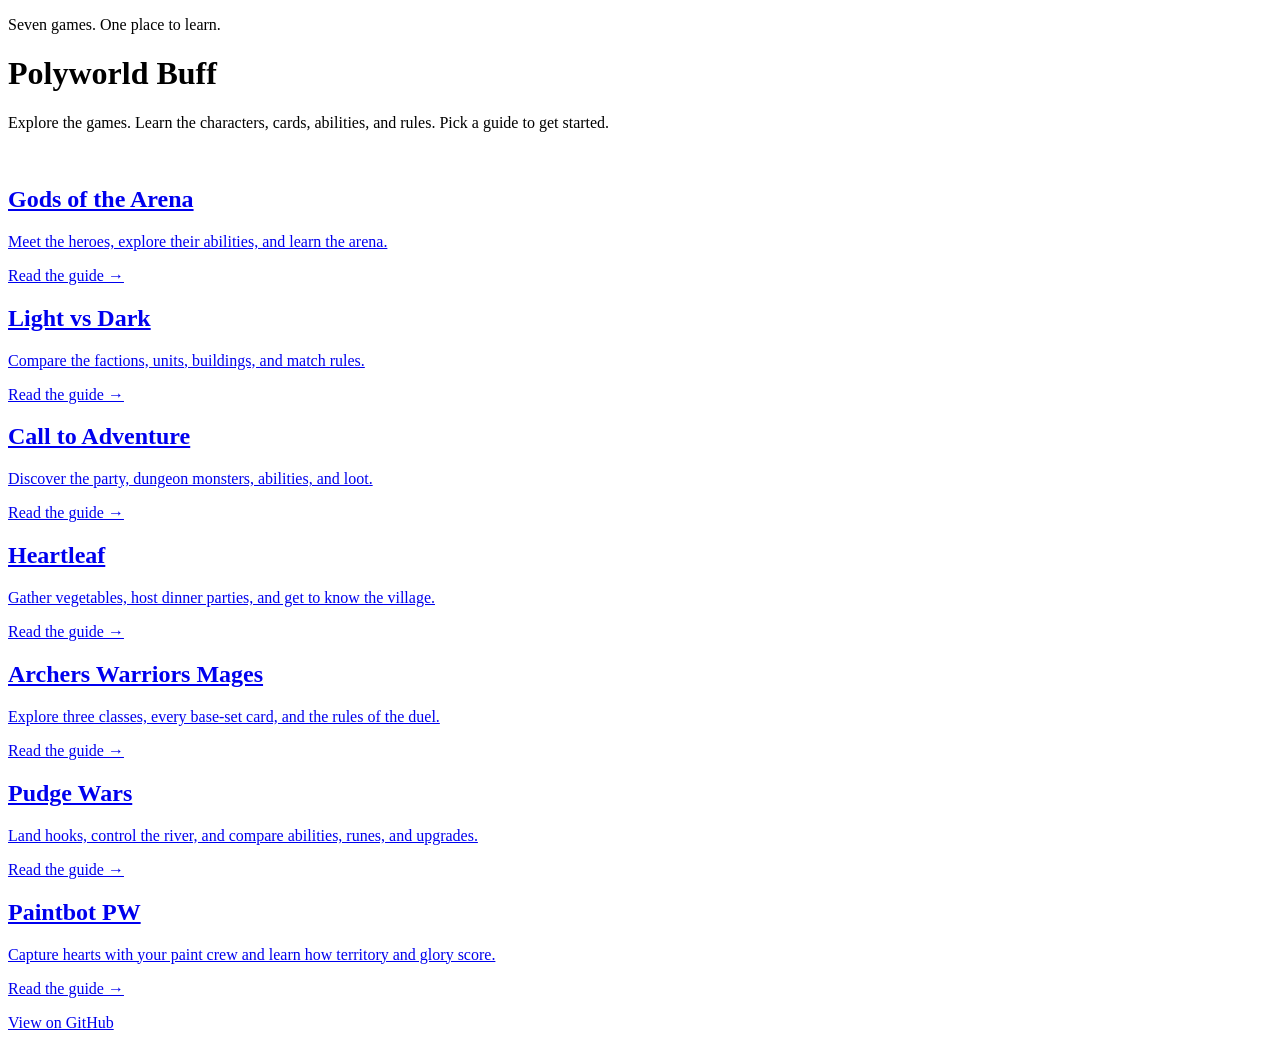
==== index.html @ 72a26108 "fix(pages): update Polyworld Buff links for Softmax Use canonical GitHub Pages and source URLs in ma" ====
<!DOCTYPE html>
<html lang="en"><head>
  <meta charset="utf-8">
  <meta name="viewport" content="width=device-width, initial-scale=1">
  <meta name="description" content="Game guides for Gods of the Arena, Light vs Dark, Call to Adventure, Heartleaf, Archers Warriors Mages, Pudge Wars, and Paintbot PW.">
  <title>Polyworld Buff</title><link rel="stylesheet" href="guides.css">
</head><body><main>
  <header class="home-header"><p class="eyebrow label">Seven games. One place to learn.</p>
    <h1>Polyworld Buff</h1><p>Explore the games. Learn the characters, cards,
    abilities, and rules. Pick a guide to get started.</p></header>
  <nav class="games" aria-label="Game guides"><a class="game" href="GOTA/">
          <img src="GOTA/assets/themes/gota/gota_logo.png" alt="" loading="lazy">
          <h2>Gods of the Arena</h2><p>Meet the heroes, explore their abilities, and learn the arena.</p>
          <span class="game-link">Read the guide &rarr;</span></a>
<a class="game" href="LvD/">
          <img src="LvD/assets/themes/lvd/lvd_logo.png" alt="" loading="lazy">
          <h2>Light vs Dark</h2><p>Compare the factions, units, buildings, and match rules.</p>
          <span class="game-link">Read the guide &rarr;</span></a>
<a class="game" href="CTA/">
          <img src="CTA/assets/themes/cta/cta_logo.png" alt="" loading="lazy">
          <h2>Call to Adventure</h2><p>Discover the party, dungeon monsters, abilities, and loot.</p>
          <span class="game-link">Read the guide &rarr;</span></a>
<a class="game" href="Heartleaf/">
          <img src="Heartleaf/assets/logo.png" alt="" loading="lazy">
          <h2>Heartleaf</h2><p>Gather vegetables, host dinner parties, and get to know the village.</p>
          <span class="game-link">Read the guide &rarr;</span></a>
<a class="game" href="AWM/">
          <img class="landscape" src="AWM/assets/sniper.png" alt="" loading="lazy">
          <h2>Archers Warriors Mages</h2><p>Explore three classes, every base-set card, and the rules of the duel.</p>
          <span class="game-link">Read the guide &rarr;</span></a>
<a class="game" href="PudgeWars/">
          <img src="PudgeWars/assets/logo.png" alt="" loading="lazy">
          <h2>Pudge Wars</h2><p>Land hooks, control the river, and compare abilities, runes, and upgrades.</p>
          <span class="game-link">Read the guide &rarr;</span></a>
<a class="game" href="Paintbot/">
          <img src="Paintbot/assets/paint-crew.png" alt="" loading="lazy">
          <h2>Paintbot PW</h2><p>Capture hearts with your paint crew and learn how territory and glory score.</p>
          <span class="game-link">Read the guide &rarr;</span></a>
</nav>
  <footer><p><a href="https://github.com/softmax-universe/polyworld-buff">View on GitHub</a></p></footer>
</main></body></html>
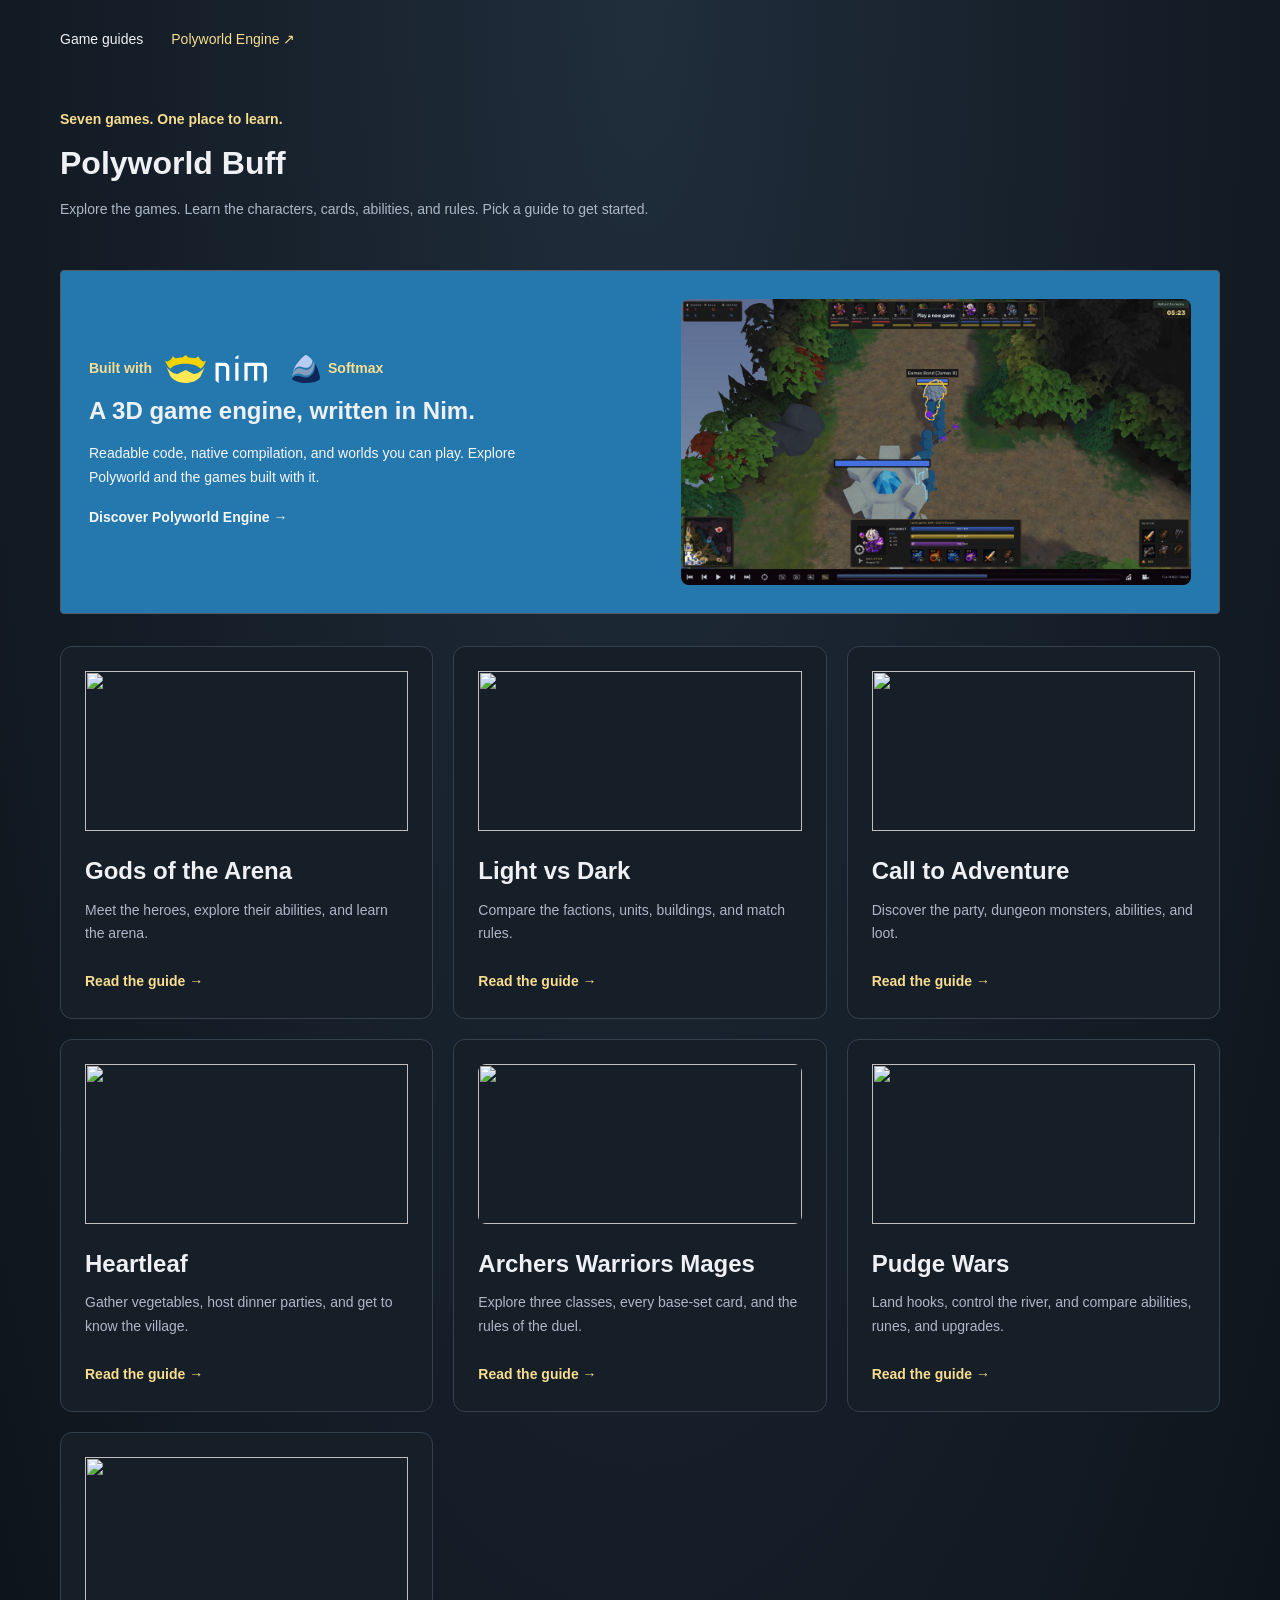
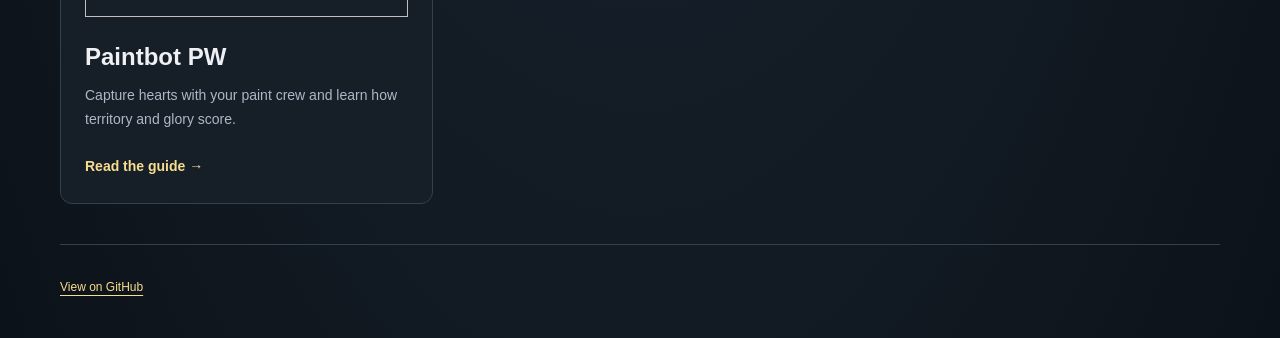
==== commit 8abc6864: "add Polyworld engine showcase" ====
--- a/index.html
+++ b/index.html
@@ -5,10 +5,16 @@
   <meta name="description" content="Game guides for Gods of the Arena, Light vs Dark, Call to Adventure, Heartleaf, Archers Warriors Mages, Pudge Wars, and Paintbot PW.">
   <title>Polyworld Buff</title><link rel="stylesheet" href="guides.css">
 </head><body><main>
+  <nav class="home-nav" aria-label="Main navigation"><a href="#game-guides" aria-current="page">Game guides</a><a href="engine/">Polyworld Engine ↗</a></nav>
   <header class="home-header"><p class="eyebrow label">Seven games. One place to learn.</p>
     <h1>Polyworld Buff</h1><p>Explore the games. Learn the characters, cards,
     abilities, and rules. Pick a guide to get started.</p></header>
-  <nav class="games" aria-label="Game guides"><a class="game" href="GOTA/">
+
+  <a class="engine-promo" href="engine/">
+    <div><p class="eyebrow label engine-promo-nim">Built with <img src="engine/assets/nim-logo.svg" alt="Nim" width="104" height="28"><span class="engine-promo-softmax"><img src="engine/assets/softmax-brand-mark.svg" alt="" width="28" height="28">Softmax</span></p><h2>A 3D game engine, written in Nim.</h2><p>Readable code, native compilation, and worlds you can play. Explore Polyworld and the games built with it.</p><span class="game-link">Discover Polyworld Engine &rarr;</span></div>
+    <img src="engine/assets/gota.jpg" alt="A hero and soldiers on a forest lane in Gods of the Arena." width="1280" height="720">
+  </a>
+  <nav id="game-guides" class="games" aria-label="Game guides"><a class="game" href="GOTA/">
           <img src="GOTA/assets/themes/gota/gota_logo.png" alt="" loading="lazy">
           <h2>Gods of the Arena</h2><p>Meet the heroes, explore their abilities, and learn the arena.</p>
           <span class="game-link">Read the guide &rarr;</span></a>
--- a/guides.css
+++ b/guides.css
@@ -0,0 +1,170 @@
+@font-face {
+  font-family: Rubik;
+  src: url("GOTA/assets/fonts/Rubik-Regular.ttf") format("truetype");
+  font-weight: 400;
+  font-display: swap;
+}
+@font-face {
+  font-family: Rubik;
+  src: url("GOTA/assets/fonts/Rubik-Bold.ttf") format("truetype");
+  font-weight: 700;
+  font-display: swap;
+}
+:root {
+  color-scheme: dark;
+  --ink: #eef0f4;
+  --muted: #adb8c7;
+  --accent: #f7dd8f;
+  --panel: #161e28;
+  --line: #33404d;
+}
+* { box-sizing: border-box; }
+html { scroll-padding-top: 80px; }
+body {
+  margin: 0;
+  background: radial-gradient(ellipse at top, #202d3b, #0c1219 900px);
+  color: var(--ink);
+  font: 400 14px/1.7 Rubik, sans-serif;
+}
+/* Five type styles: title, section, label, body, and caption. */
+h1 { font-size: 32px; font-weight: 700; line-height: 1.2; }
+h2 { font-size: 24px; font-weight: 700; line-height: 1.3; }
+h3, strong, th, .label, .brand, .jump, .game-link {
+  font-size: 14px; font-weight: 700;
+}
+small, .caption, figcaption, footer { font-size: 12px; font-weight: 400; }
+h1, h2, h3, p { margin: 0 0 16px; }
+a { color: var(--accent); text-underline-offset: 4px; }
+a:hover { color: #fff; }
+a:focus-visible, [tabindex]:focus-visible {
+  outline: 3px solid var(--accent); outline-offset: 4px;
+}
+img { display: block; max-width: 100%; }
+main, .nav-inner { width: min(1160px, calc(100% - 48px)); margin: auto; }
+.topbar {
+  border-bottom: 1px solid var(--line); background: #101821f5;
+}
+.nav-inner {
+  display: flex; align-items: center; justify-content: space-between;
+  gap: 24px; padding: 16px 0;
+}
+.brand { text-decoration: none; color: var(--ink); }
+.crumb { color: var(--muted); }
+.skip { position: absolute; left: 24px; top: -80px; z-index: 10; }
+.skip:focus { top: 10px; background: var(--panel); padding: 8px 16px; }
+.hero {
+  display: grid; grid-template-columns: 1fr 340px; align-items: center;
+  gap: 64px; padding: 48px 0 36px;
+}
+.hero p { max-width: 650px; color: var(--muted); }
+.eyebrow { color: var(--accent) !important; margin-bottom: 12px; }
+.hero-art {
+  width: 100%; height: 270px; object-fit: contain;
+  filter: drop-shadow(0 12px 22px #0005);
+}
+.hero-art.landscape { object-fit: cover; border-radius: 16px; }
+.facts {
+  display: grid; grid-template-columns: repeat(4, minmax(0, 1fr));
+  border: 1px solid var(--line); border-radius: 12px;
+  overflow: hidden; background: var(--panel); margin: 0 0 24px;
+}
+.fact { padding: 18px 24px; border-right: 1px solid var(--line); }
+.fact:last-child { border-right: 0; }
+.fact dt { color: var(--muted); margin-bottom: 4px; }
+.fact dd { margin: 0; font-weight: 700; }
+.section-nav { display: flex; flex-wrap: wrap; gap: 8px; padding-bottom: 32px; }
+.jump {
+  text-decoration: none; padding: 8px 14px; border: 1px solid var(--line);
+  border-radius: 7px; background: #141c25;
+}
+.jump:hover { background: #243241; border-color: var(--accent); }
+section { padding: 32px 0; border-top: 1px solid var(--line); }
+section > p { max-width: 860px; color: var(--muted); }
+.section-heading { display: flex; align-items: center; gap: 12px; }
+.section-heading img { width: 28px; height: 28px; object-fit: contain; }
+.grid { display: grid; grid-template-columns: repeat(3, minmax(0, 1fr)); gap: 16px; }
+.grid.two { grid-template-columns: repeat(2, minmax(0, 1fr)); }
+.panel {
+  padding: 24px; background: var(--panel);
+  border: 1px solid var(--line); border-radius: 12px;
+}
+.panel p:last-child, .panel ul:last-child { margin-bottom: 0; }
+.panel p { color: var(--muted); }
+.panel h3 { color: var(--accent); }
+.panel-art { width: 100%; height: 180px; object-fit: cover; border-radius: 7px; margin-bottom: 20px; }
+.note { border-left: 3px solid var(--accent); background: #1d2934; padding: 16px 20px; margin: 20px 0; }
+.table-wrap { overflow-x: auto; border: 1px solid var(--line); border-radius: 10px; margin: 20px 0; }
+table { border-collapse: collapse; width: 100%; text-align: left; }
+th { color: var(--accent); background: #202c38; }
+th, td { padding: 13px 18px; vertical-align: top; border-bottom: 1px solid var(--line); }
+tbody th { color: var(--ink); background: none; }
+tr:last-child td, tr:last-child th { border-bottom: 0; }
+tbody tr:nth-child(even) { background: #ffffff03; }
+td { color: #c4ceda; }
+.cards-table { min-width: 640px; }
+.cards-table td:first-child, .cards-table th:first-child { min-width: 145px; }
+ul, ol { padding-left: 22px; margin: 0 0 16px; }
+li { margin-bottom: 8px; }
+.split { display: grid; grid-template-columns: 1fr 1fr; gap: 32px; align-items: start; }
+figure { margin: 0; }
+figure img { width: 100%; border-radius: 12px; border: 1px solid var(--line); }
+.village-art { max-height: 610px; object-fit: contain; background: #121c17; }
+figcaption { margin-top: 10px; color: var(--muted); }
+.tags { display: flex; flex-wrap: wrap; gap: 8px; }
+.tag { padding: 5px 12px; border: 1px solid var(--line); border-radius: 5px; }
+.sources { display: flex; flex-wrap: wrap; gap: 8px 24px; padding-left: 0; list-style: none; }
+footer { color: var(--muted); padding: 32px 0 40px; border-top: 1px solid var(--line); }
+footer p:last-child { margin-bottom: 0; }
+.home-header { padding: 56px 0 32px; }
+.home-nav { display: flex; gap: 28px; padding-top: 28px; }
+.home-nav a { text-decoration: none; }
+.home-nav a[aria-current] { color: var(--ink); }
+.engine-promo {
+  display: grid; grid-template-columns: 1.1fr 1fr; gap: 32px;
+  align-items: center; margin-bottom: 32px; padding: 28px;
+  border: 1px solid #575967; border-radius: 4px;
+  background: #2478ad; color: var(--ink); text-decoration: none;
+}
+.engine-promo:hover { border-color: var(--accent); }
+.engine-promo p:not(.eyebrow) { color: #f6f7fb; max-width: 480px; }
+.engine-promo img { width: 100%; height: auto; aspect-ratio: 16/9; object-fit: cover; border-radius: 8px; }
+.engine-promo .engine-promo-nim { display: flex; align-items: center; gap: 12px; color: #f6f7fb; flex-wrap: wrap; }
+.engine-promo .engine-promo-nim img { width: 104px; height: 28px; object-fit: contain; border-radius: 0; }
+.home-header p { color: var(--muted); max-width: 620px; }
+.games { display: grid; grid-template-columns: repeat(3, minmax(0, 1fr)); gap: 20px; padding-bottom: 40px; }
+.game {
+  display: flex; flex-direction: column; padding: 24px; text-decoration: none;
+  border: 1px solid var(--line); border-radius: 12px;
+  background: var(--panel); color: var(--ink);
+}
+.game:hover { background: #202c38; border-color: var(--accent); }
+.game img { width: 100%; height: 160px; object-fit: contain; margin-bottom: 24px; }
+.game img.landscape { object-fit: cover; border-radius: 8px; }
+.game h2 { margin-bottom: 12px; }
+.game p { color: var(--muted); margin-bottom: 24px; }
+.game-link { color: var(--accent); margin-top: auto; }
+@media (max-width: 850px) {
+  .hero { gap: 24px; grid-template-columns: 1fr 240px; }
+  .hero-art { height: 220px; }
+  .grid, .games { grid-template-columns: repeat(2, minmax(0, 1fr)); }
+  .fact { padding: 16px; }
+}
+@media (max-width: 600px) {
+  main, .nav-inner { width: calc(100% - 32px); }
+  .crumb { display: none; }
+  .hero { grid-template-columns: 1fr; gap: 20px; padding-top: 28px; }
+  .hero-art { height: 200px; }
+  .hero-visual { grid-row: 1; }
+  .facts { grid-template-columns: repeat(2, minmax(0, 1fr)); }
+  .fact:nth-child(2) { border-right: 0; }
+  .fact:nth-child(-n+2) { border-bottom: 1px solid var(--line); }
+  .grid, .grid.two, .split, .games { grid-template-columns: 1fr; }
+  .panel { padding: 20px; }
+  th, td { padding: 12px; }
+  .home-header { padding-top: 32px; }
+  .engine-promo { grid-template-columns: 1fr; gap: 24px; padding: 20px; }
+}
+
+.engine-promo .engine-promo-softmax { display: inline-flex; align-items: center; gap: 8px; margin-left: 12px; }
+.engine-promo .engine-promo-softmax img { width: 28px; height: 28px; }
+.engine-promo .game-link { color: #f6f7fb; }
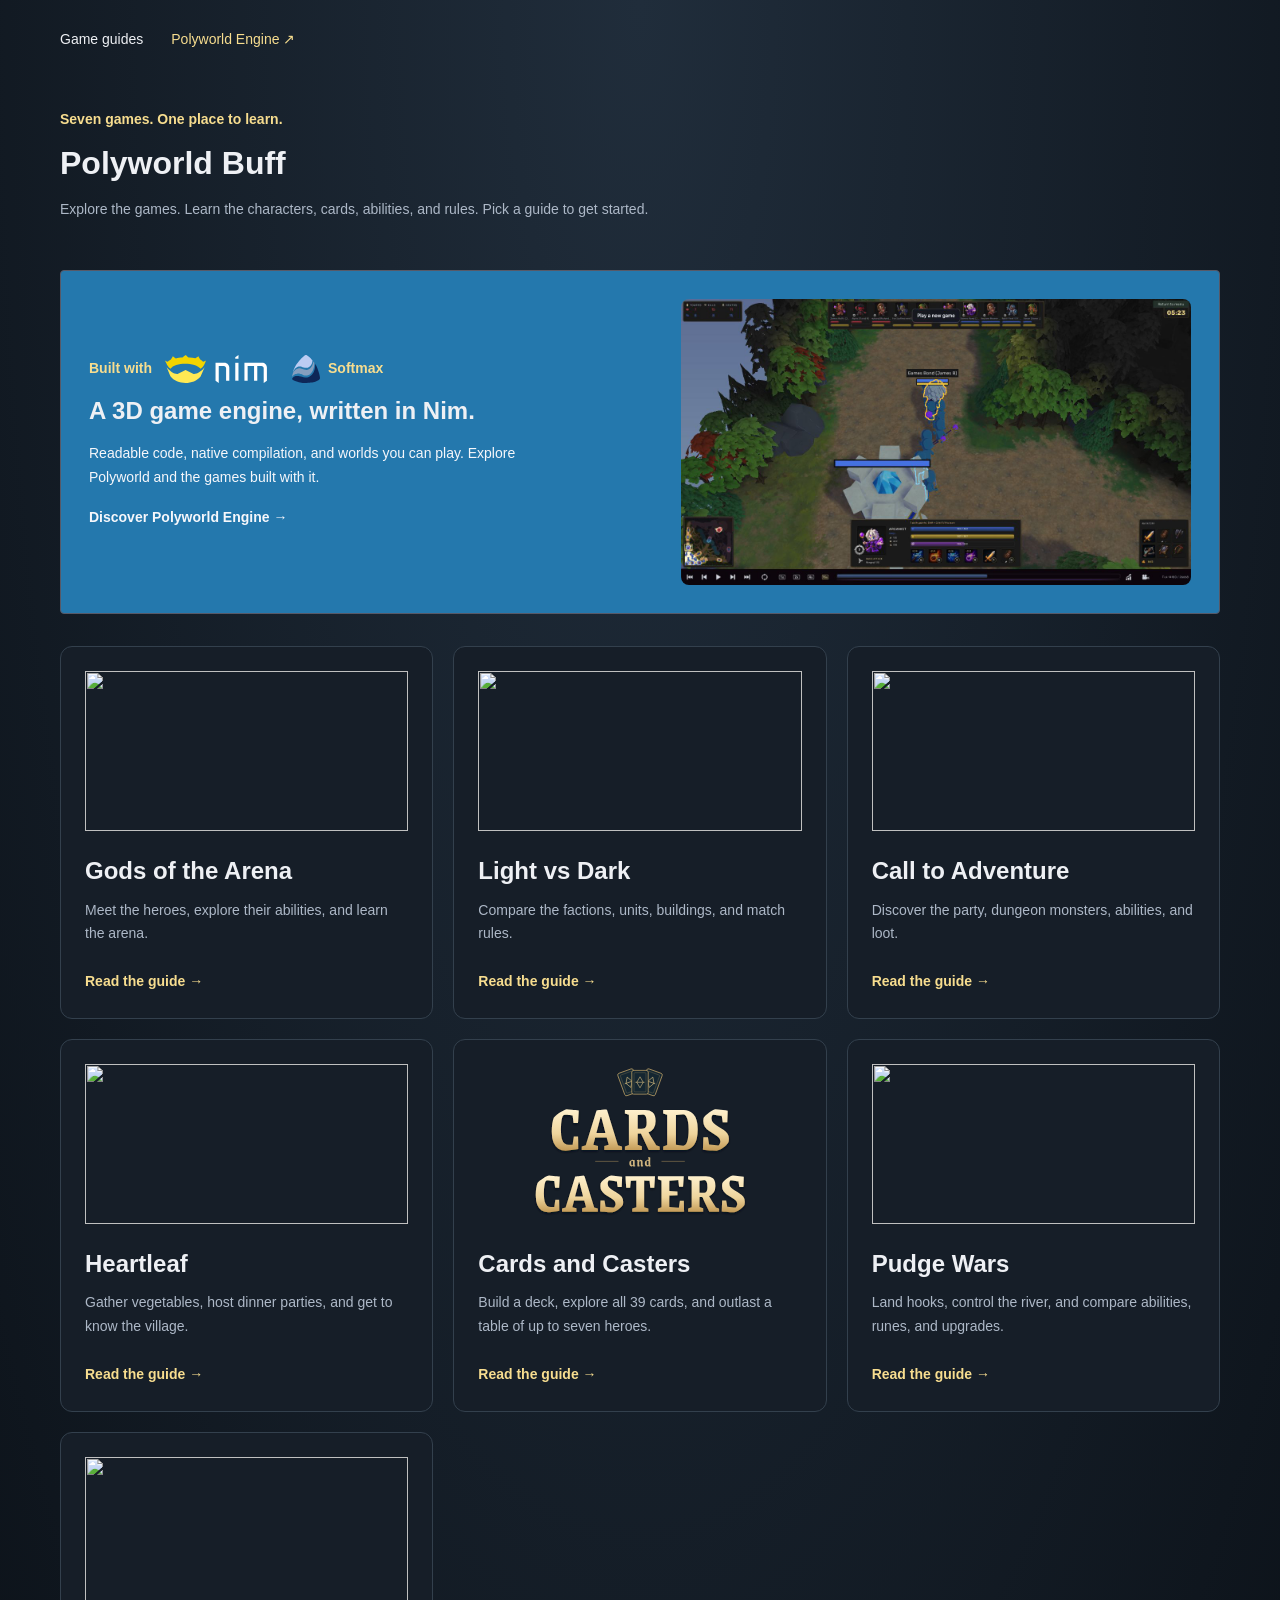
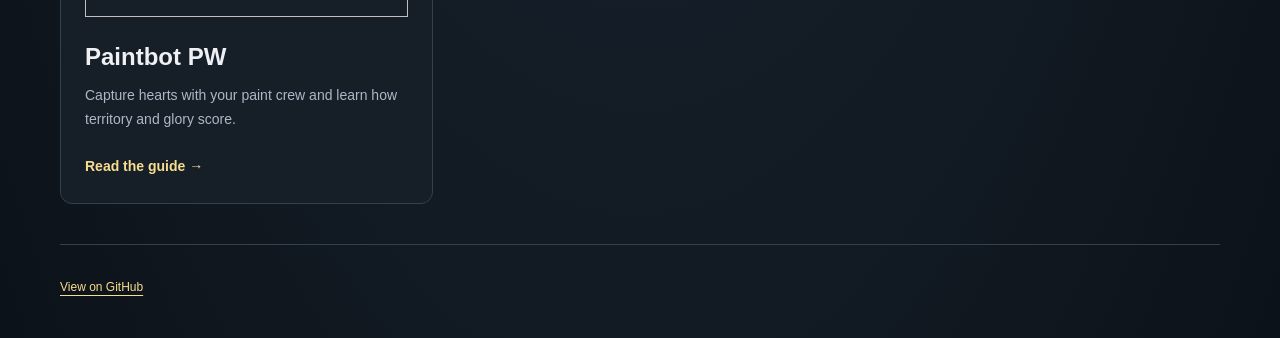
==== commit 9ebaa8e1: "update engine showcase and card guide" ====
--- a/index.html
+++ b/index.html
@@ -2,7 +2,7 @@
 <html lang="en"><head>
   <meta charset="utf-8">
   <meta name="viewport" content="width=device-width, initial-scale=1">
-  <meta name="description" content="Game guides for Gods of the Arena, Light vs Dark, Call to Adventure, Heartleaf, Archers Warriors Mages, Pudge Wars, and Paintbot PW.">
+  <meta name="description" content="Game guides for Gods of the Arena, Light vs Dark, Call to Adventure, Heartleaf, Cards and Casters, Pudge Wars, and Paintbot PW.">
   <title>Polyworld Buff</title><link rel="stylesheet" href="guides.css">
 </head><body><main>
   <nav class="home-nav" aria-label="Main navigation"><a href="#game-guides" aria-current="page">Game guides</a><a href="engine/">Polyworld Engine ↗</a></nav>
@@ -31,8 +31,8 @@
           <h2>Heartleaf</h2><p>Gather vegetables, host dinner parties, and get to know the village.</p>
           <span class="game-link">Read the guide &rarr;</span></a>
 <a class="game" href="AWM/">
-          <img class="landscape" src="AWM/assets/sniper.png" alt="" loading="lazy">
-          <h2>Archers Warriors Mages</h2><p>Explore three classes, every base-set card, and the rules of the duel.</p>
+          <img src="AWM/assets/cards-and-casters.svg" alt="" loading="lazy">
+          <h2>Cards and Casters</h2><p>Build a deck, explore all 39 cards, and outlast a table of up to seven heroes.</p>
           <span class="game-link">Read the guide &rarr;</span></a>
 <a class="game" href="PudgeWars/">
           <img src="PudgeWars/assets/logo.png" alt="" loading="lazy">
